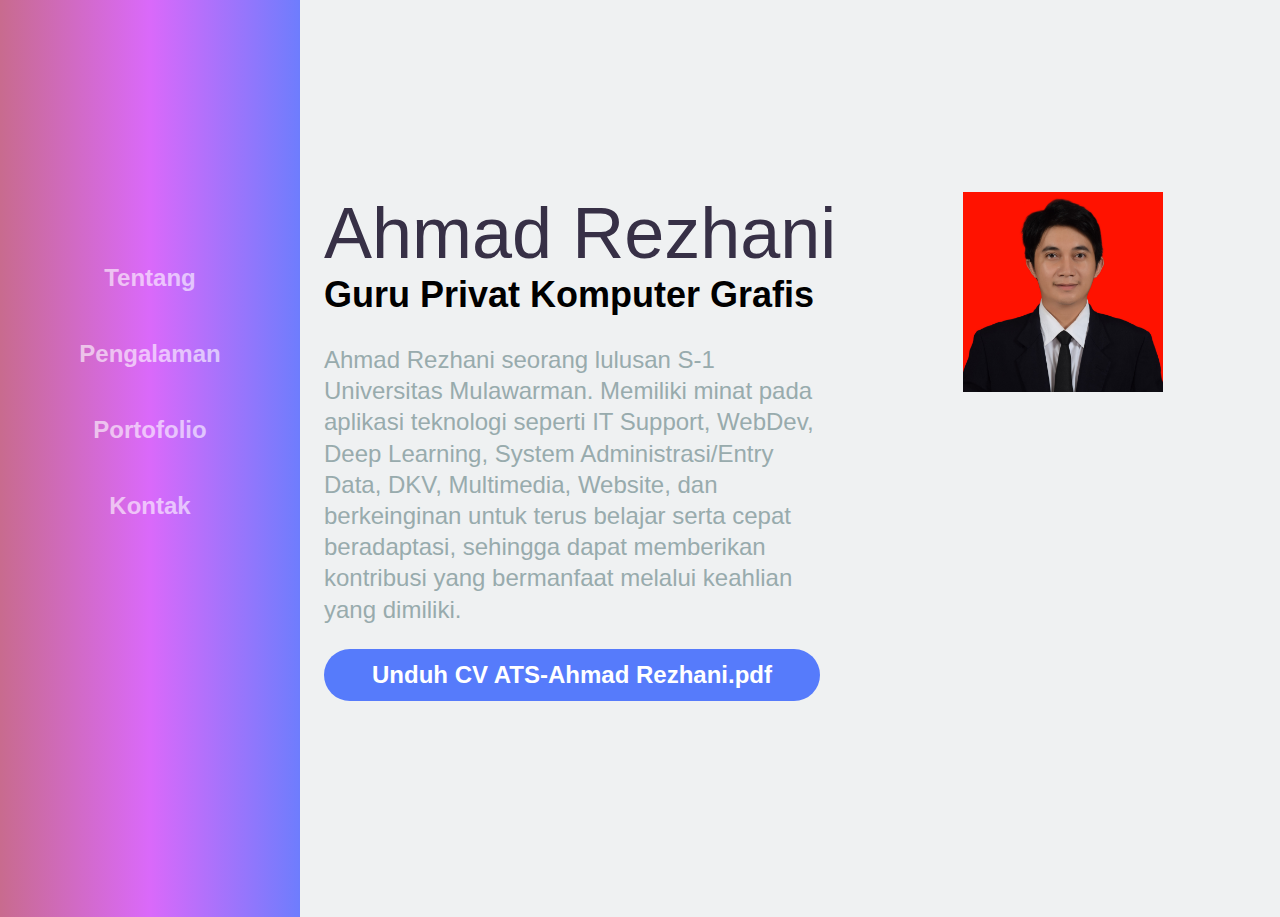
==== index.html @ af39a287 "Update index.html" ====
<!DOCTYPE html>
<html lang="en">
  <head>
    <meta charset="UTF-8" />
    <meta name="viewport" content="width=device-width, initial-scale=1.0" />
    <link rel="stylesheet" href="styles.css"/>
    <title>Web | Tentang</title>
  </head>
  <body>
    <div class="container">
      <div class="sidebar">
        <nav>
          <ul>
            <li><a href="#">Tentang</a></li>
            <li><a href="experience.html">Pengalaman</a></li>
			      <li><a href="portofolio.html">Portofolio</a></li>
            <li><a href="contact.html">Kontak</a></li>
          </ul>
        </nav>
      </div>

      <main class="content">
        <section class="hero">
          <img src="profile.jpg" alt="" />
          <div class="hero-content">
            <h1>Ahmad Rezhani</h1>
            <h2>Guru Privat Komputer Grafis</h2><br>
            <p>
              Ahmad Rezhani seorang lulusan S-1 Universitas Mulawarman. Memiliki minat pada aplikasi teknologi seperti IT Support, WebDev, Deep Learning, System Administrasi/Entry Data, DKV, Multimedia, Website, dan berkeinginan untuk terus belajar serta cepat beradaptasi, sehingga dapat memberikan kontribusi yang bermanfaat melalui keahlian yang dimiliki.
            </p>
            <a href="https://www.dropbox.com/scl/fi/3j6pr0yq0vtgqa1rtltf1/CV-ATS-Ahmad-Rezhani.pdf?rlkey=7lnptvewxbyfe9skd5l4mh29n&st=xmyob6gk&dl=0" class="action-btn">Unduh CV ATS-Ahmad Rezhani.pdf</a>
          </div>
        </section>
      </main>
    </div>
  </body>
</html>
---- styles.css ----
/* Reset margin dan padding untuk semua elemen */
* {
  margin: 0;
  padding: 0;
}

body {
  background-color: #eff1f2;
  font-family: sans-serif;
}

/* Container utama dengan grid layout */
.container {
  font-size: 1.5em;
  width: 100%;
  height: 100vh; /* Memastikan container mengisi seluruh tinggi layar */
  display: grid;
  grid-template-areas: 'sidebar' 'content' 'footer';
  grid-template-columns: 1fr;
  grid-template-rows: 130px minmax(800px, auto) 250px; /* Baris konten lebih fleksibel */
}

/* Styling untuk sidebar */
.sidebar {
  grid-area: sidebar;
  background: linear-gradient(
    to right,
    rgba(200, 107, 142, 1),
    rgba(218, 105, 250, 1),
    rgba(110, 125, 253, 1)
  );
  justify-content: center;
  padding: 1em;
}

/* Styling untuk konten utama */
.content {
  grid-area: content;
  padding: 1em;
}

/* Hero section */
.hero {
  max-width: 90%;
  margin: 0 auto;
  text-align: center;
}


.hero h1 {
  font-size: 2em;
  font-weight: 300;
  color: #373046;
}

.hero p {
  font-weight: 300;
  line-height: 1.3em;
  color: #98abad;
}

.action-btn {
  display: inline-block;
  text-decoration: none;
  color: white;
  font-weight: 700;
  background: #567bfb;
  padding: 0.5em 2em;
  border-radius: 60px;
  margin: 1em 0;
  transition: 0.3s;
}

/* Styling untuk footer */
.footer {
  background: white;
}

footer ul {
  text-align: center;
  display: flex;
  justify-content: center;
  gap: 20px; /* Memberikan jarak antar item footer */
}

footer ul li a {
  list-style: none;
  text-decoration: none;
  color: #c1c6ce;
  text-align: center;
}

footer ul li img {
  width: 20%;
  border-radius: 50%;
}

/* Navigasi menu */
nav ul {
  display: flex;
  justify-content: space-between;
  text-align: center;
}

nav li {
  list-style: none;
  padding: 1em 0;
}

nav li a {
  color: white;
  font-weight: 700;
  opacity: 0.6;
  text-decoration: none;
  transition: 0.3s;
}

nav li a:hover {
  opacity: 1;
}

/* Responsif untuk ukuran layar lebih besar */
@media (min-width: 1040px) {
  .container {
    grid-template-areas: 'sidebar content' 'sidebar footer';
    grid-template-rows: 1fr auto;
    grid-template-columns: 300px 1fr; /* Menyesuaikan layout untuk layar besar */
  }

  nav ul {
    display: flex;
    justify-content: space-between;
    flex-direction: column;
  }

  .sidebar {
    padding-top: 10em;
  }

  .hero {
    text-align: left;
    margin: 7em 0;
  }

  .hero img {
    width: 200px;
    float: right;
  }

  .hero h1 {
    font-size: 3em;
  }

  .hero p {
    width: 60%;
  }
}
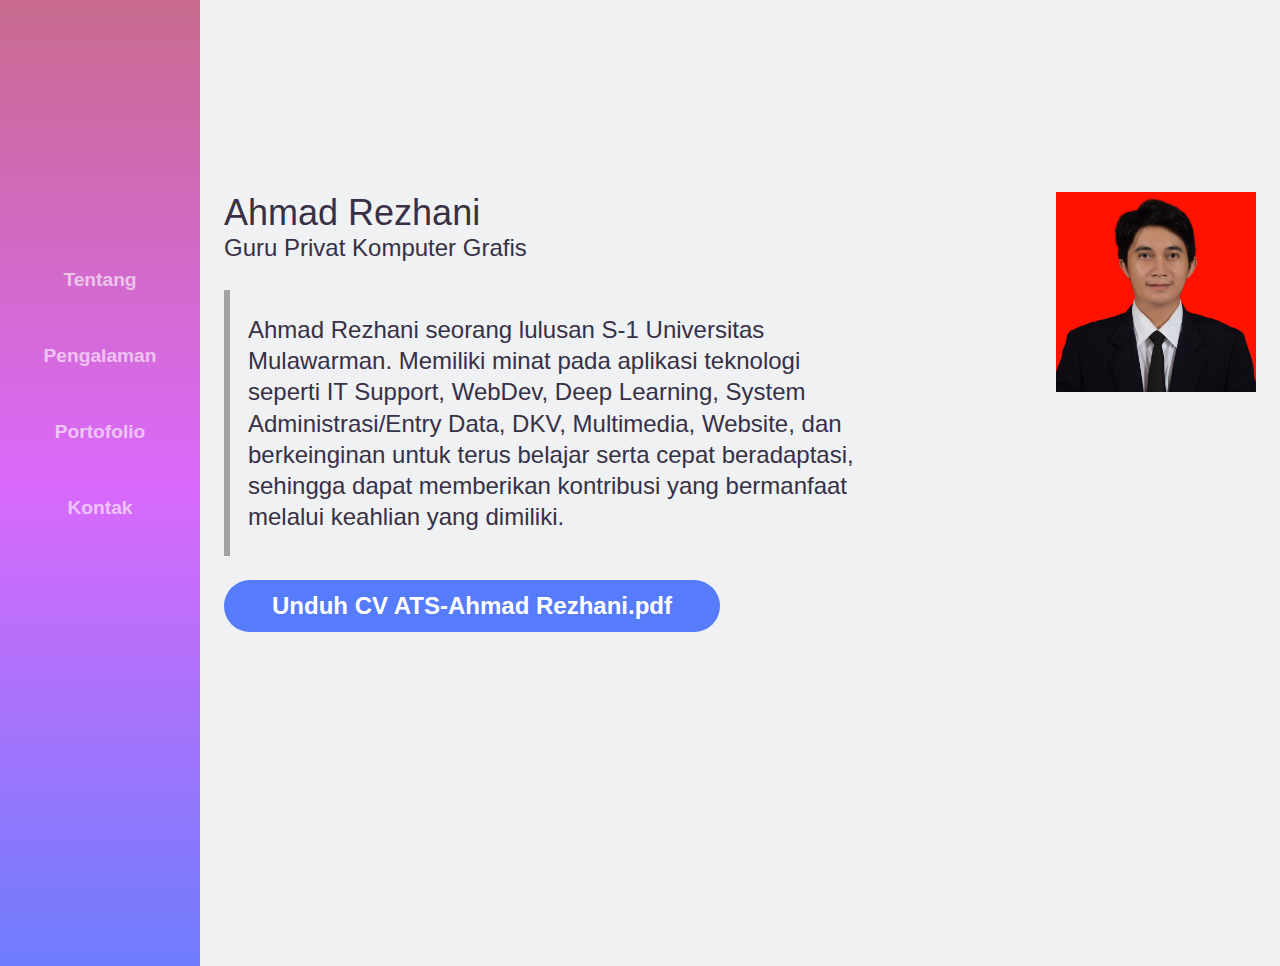
==== commit a2a03e39: "Add files via upload" ====
--- a/index.html
+++ b/index.html
@@ -1,37 +1,37 @@
-<!DOCTYPE html>
-<html lang="en">
-  <head>
-    <meta charset="UTF-8" />
-    <meta name="viewport" content="width=device-width, initial-scale=1.0" />
-    <link rel="stylesheet" href="styles.css"/>
-    <title>Web | Tentang</title>
-  </head>
-  <body>
-    <div class="container">
-      <div class="sidebar">
-        <nav>
-          <ul>
-            <li><a href="#">Tentang</a></li>
-            <li><a href="experience.html">Pengalaman</a></li>
-			      <li><a href="portofolio.html">Portofolio</a></li>
-            <li><a href="contact.html">Kontak</a></li>
-          </ul>
-        </nav>
-      </div>
-
-      <main class="content">
-        <section class="hero">
-          <img src="profile.jpg" alt="" />
-          <div class="hero-content">
-            <h1>Ahmad Rezhani</h1>
-            <h2>Guru Privat Komputer Grafis</h2><br>
-            <p>
-              Ahmad Rezhani seorang lulusan S-1 Universitas Mulawarman. Memiliki minat pada aplikasi teknologi seperti IT Support, WebDev, Deep Learning, System Administrasi/Entry Data, DKV, Multimedia, Website, dan berkeinginan untuk terus belajar serta cepat beradaptasi, sehingga dapat memberikan kontribusi yang bermanfaat melalui keahlian yang dimiliki.
-            </p>
-            <a href="https://www.dropbox.com/scl/fi/3j6pr0yq0vtgqa1rtltf1/CV-ATS-Ahmad-Rezhani.pdf?rlkey=7lnptvewxbyfe9skd5l4mh29n&st=xmyob6gk&dl=0" class="action-btn">Unduh CV ATS-Ahmad Rezhani.pdf</a>
-          </div>
-        </section>
-      </main>
-    </div>
-  </body>
-</html>
+<!DOCTYPE html>
+<html lang="en">
+  <head>
+    <meta charset="UTF-8" />
+    <meta name="viewport" content="width=device-width, initial-scale=1.0" />
+    <link rel="stylesheet" href="styles.css"/>
+    <title>Web | Tentang</title>
+  </head>
+  <body>
+    <div class="container">
+      <div class="sidebar">
+        <nav>
+          <ul>
+            <li><a href="#">Tentang</a></li>
+            <li><a href="experience.html">Pengalaman</a></li>
+			      <li><a href="portofolio.html">Portofolio</a></li>
+            <li><a href="contact.html">Kontak</a></li>
+          </ul>
+        </nav>
+      </div>
+
+      <main class="content">
+        <section class="hero">
+          <img src="profile.jpg" alt="" />
+          <div class="hero-content">
+            <h1>Ahmad Rezhani</h1>
+            <h2>Guru Privat Komputer Grafis</h2><br>
+            <p>
+              Ahmad Rezhani seorang lulusan S-1 Universitas Mulawarman. Memiliki minat pada aplikasi teknologi seperti IT Support, WebDev, Deep Learning, System Administrasi/Entry Data, DKV, Multimedia, Website, dan berkeinginan untuk terus belajar serta cepat beradaptasi, sehingga dapat memberikan kontribusi yang bermanfaat melalui keahlian yang dimiliki.
+            </p>
+            <a href="https://www.dropbox.com/scl/fi/3j6pr0yq0vtgqa1rtltf1/CV-ATS-Ahmad-Rezhani.pdf?rlkey=7lnptvewxbyfe9skd5l4mh29n&st=xmyob6gk&dl=0" class="action-btn">Unduh CV ATS-Ahmad Rezhani.pdf</a>
+          </div>
+        </section>
+      </main>
+    </div>
+  </body>
+</html>--- a/styles.css
+++ b/styles.css
@@ -1,157 +1,242 @@
-/* Reset margin dan padding untuk semua elemen */
-* {
-  margin: 0;
-  padding: 0;
-}
-
-body {
-  background-color: #eff1f2;
-  font-family: sans-serif;
-}
-
-/* Container utama dengan grid layout */
-.container {
-  font-size: 1.5em;
-  width: 100%;
-  height: 100vh; /* Memastikan container mengisi seluruh tinggi layar */
-  display: grid;
-  grid-template-areas: 'sidebar' 'content' 'footer';
-  grid-template-columns: 1fr;
-  grid-template-rows: 130px minmax(800px, auto) 250px; /* Baris konten lebih fleksibel */
-}
-
-/* Styling untuk sidebar */
-.sidebar {
-  grid-area: sidebar;
-  background: linear-gradient(
-    to right,
-    rgba(200, 107, 142, 1),
-    rgba(218, 105, 250, 1),
-    rgba(110, 125, 253, 1)
-  );
-  justify-content: center;
-  padding: 1em;
-}
-
-/* Styling untuk konten utama */
-.content {
-  grid-area: content;
-  padding: 1em;
-}
-
-/* Hero section */
-.hero {
-  max-width: 90%;
-  margin: 0 auto;
-  text-align: center;
-}
-
-
-.hero h1 {
-  font-size: 2em;
-  font-weight: 300;
-  color: #373046;
-}
-
-.hero p {
-  font-weight: 300;
-  line-height: 1.3em;
-  color: #98abad;
-}
-
-.action-btn {
-  display: inline-block;
-  text-decoration: none;
-  color: white;
-  font-weight: 700;
-  background: #567bfb;
-  padding: 0.5em 2em;
-  border-radius: 60px;
-  margin: 1em 0;
-  transition: 0.3s;
-}
-
-/* Styling untuk footer */
-.footer {
-  background: white;
-}
-
-footer ul {
-  text-align: center;
-  display: flex;
-  justify-content: center;
-  gap: 20px; /* Memberikan jarak antar item footer */
-}
-
-footer ul li a {
-  list-style: none;
-  text-decoration: none;
-  color: #c1c6ce;
-  text-align: center;
-}
-
-footer ul li img {
-  width: 20%;
-  border-radius: 50%;
-}
-
-/* Navigasi menu */
-nav ul {
-  display: flex;
-  justify-content: space-between;
-  text-align: center;
-}
-
-nav li {
-  list-style: none;
-  padding: 1em 0;
-}
-
-nav li a {
-  color: white;
-  font-weight: 700;
-  opacity: 0.6;
-  text-decoration: none;
-  transition: 0.3s;
-}
-
-nav li a:hover {
-  opacity: 1;
-}
-
-/* Responsif untuk ukuran layar lebih besar */
-@media (min-width: 1040px) {
-  .container {
-    grid-template-areas: 'sidebar content' 'sidebar footer';
-    grid-template-rows: 1fr auto;
-    grid-template-columns: 300px 1fr; /* Menyesuaikan layout untuk layar besar */
-  }
-
-  nav ul {
-    display: flex;
-    justify-content: space-between;
-    flex-direction: column;
-  }
-
-  .sidebar {
-    padding-top: 10em;
-  }
-
-  .hero {
-    text-align: left;
-    margin: 7em 0;
-  }
-
-  .hero img {
-    width: 200px;
-    float: right;
-  }
-
-  .hero h1 {
-    font-size: 3em;
-  }
-
-  .hero p {
-    width: 60%;
-  }
-}
+* {
+  margin: 0;
+  padding: 0;
+}
+ 
+body {
+  background-color: #eff1f2;
+  font-family: sans-serif;
+}
+ 
+.content {
+  grid-area: content;
+}
+ 
+.sidebar {
+  grid-area: sidebar;
+  background: linear-gradient(
+    to right,
+    rgba(200, 107, 142, 1),
+    rgba(218, 105, 250, 1),
+    rgba(110, 125, 253, 1)
+  );
+  justify-content: center;
+
+}
+ 
+.footer {
+  grid-area: footer;
+  background: white;
+}
+ 
+.container {
+  font-size: 1.5em;
+  width: 100%;
+  height: 100;
+  height: 100vh;
+  display: grid;
+  grid-template-areas: 'sidebar' 'content' 'footer';
+  grid-template-columns: 1fr;
+  grid-template-rows: auto 1fr auto; /* Sesuaikan tinggi baris */
+}
+ 
+.content,
+.sidebar,
+.footer {
+  padding: 1em;
+}
+ 
+nav ul {
+  margin: 0;
+  padding: 0;
+  display: flex;
+  justify-content: space-between;
+  text-align: center;
+}
+ 
+nav li {
+  list-style: none;
+  padding: 1em 0;
+}
+ 
+nav li a {
+  color: white;
+  font-weight: 700;
+  opacity: 0.6;
+  text-decoration: none;
+  transition: 0.3s;
+  font-size: 0.8em; /* Ukuran font lebih kecil untuk mobile */
+}
+ 
+nav li a:hover {
+  opacity: 1;
+}
+ 
+.hero {
+  max-width: 90 px;
+  margin: 0 auto;
+  text-align: center;
+}
+ 
+.hero img {
+  width: 200px;
+  max-width: 100%; /* Agar gambar tidak melebihi lebar layar */
+  height: auto; /* Menjaga aspek rasio */
+}
+ 
+.hero h1 {
+  font-size: 2em;
+  font-weight: 400;
+  color: #373046;
+}
+
+.hero h2 {
+  font-size: 1.3em;
+  font-weight: 300;
+  color: #373046;
+}
+ 
+.hero p {
+  font-weight: 300;
+  line-height: 1.3em;
+  color: #373046;
+  padding-left: 6px;
+  padding-right: 6px;
+}
+
+.hero p {
+  position: relative; /* Agar pseudo-element bisa diposisikan relatif terhadapnya */
+  font-weight: 300;
+  line-height: 1.3em;
+  color: #373046;
+  padding: 1em;
+  overflow: hidden; /* Sembunyikan bagian yang melebihi elemen */
+  z-index: 1; /* Pastikan teks berada di atas pseudo-element */
+}
+/* Pseudo-element untuk animasi */
+.hero p::before {
+  content: ''; /* Wajib untuk pseudo-element */
+  position: absolute;
+  top: 0;
+  left: 0;
+  width: 0%; /* Mulai dari lebar 0% */
+  height: 100%;
+  background-color: lightgrey; /* Warna latar belakang */
+  border-left: 6px solid #a3a3a3; /* Garis batas kiri */
+  animation: slide-in 1.5s ease-in-out forwards; /* Animasi dengan durasi 2 detik */
+  z-index: -1; /* Pastikan pseudo-element berada di bawah teks */
+  pointer-events: none; /* Pastikan pseudo-element tidak mengganggu interaksi */
+}
+/* Animasi keyframes */
+@keyframes slide-in {
+  0% {
+    width: 0%; /* Awal: Lebar 0% */
+  }
+  100% {
+    width: 100%; /* Akhir: Lebar 100% */
+  }
+}
+ 
+.action-btn {
+  display: inline-block;
+  text-decoration: none;
+  color: white;
+  font-weight: 700;
+  background: #567bfb;
+  padding: 0.5em 2em;
+  border-radius: 60px;
+  margin: 1em 0;
+  transition: 0.3s;
+}
+ 
+footer ul {
+  max-width: 640px;
+  margin: 2em auto;
+  padding: 0;
+  text-align: center;
+  display: flex;
+  flex-direction: row;
+  }
+ 
+footer ul li {
+  margin: 0 20px; /* Jarak antar elemen */
+  list-style: none;
+  align-self: flex-end;
+  margin-bottom: 2em; /* Tambahkan jarak antar elemen */
+
+}
+ 
+footer ul li a {
+  text-decoration: none;
+  color: #c1c6ce;
+}
+ 
+footer ul li img {
+  width: 30%;
+  height: auto;
+}
+ 
+footer p {
+  font-size: 0.8em;
+}
+ 
+@media (min-width: 1040px) {
+  .container {
+    display: grid;
+    grid-template-areas: 'sidebar content' 'sidebar footer';
+    grid-template-rows: 1fr auto;
+    grid-template-columns: 200px 1fr;
+  }
+ 
+  nav ul {
+    display: flex;
+    justify-content: space-between;
+    flex-direction: column;
+  }
+ 
+  .sidebar {
+    background: linear-gradient(
+      to bottom,
+      rgba(200, 107, 142, 1),
+      rgba(218, 105, 250, 1),
+      rgba(110, 125, 253, 1)
+    );
+    padding-top: 10em;
+    min-height: 78%; /* Pastikan sidebar mencapai footer */
+    display: flex;
+   flex-direction: column;
+  justify-content: space-between; /* Untuk memastikan konten terdistribusi merata */
+  }
+ 
+  .hero {
+    text-align: left;
+    margin: 7em 0;
+  }
+ 
+  .hero img {
+    width: 200px;
+    float: right;
+  }
+ 
+  .hero p {
+    width: 60%;
+  }
+
+  .hero h1 {
+    font-size: 1.5em; /* Untuk mobile */
+  }
+
+  .hero h2 {
+    font-size: 1em; /* Untuk mobile */
+  }
+ 
+  footer ul {
+    max-width: 900px;
+    margin: 0 auto;
+    padding: 1em 0;
+  }
+ 
+  footer ul li a img {
+    width: 20%;
+  }
+}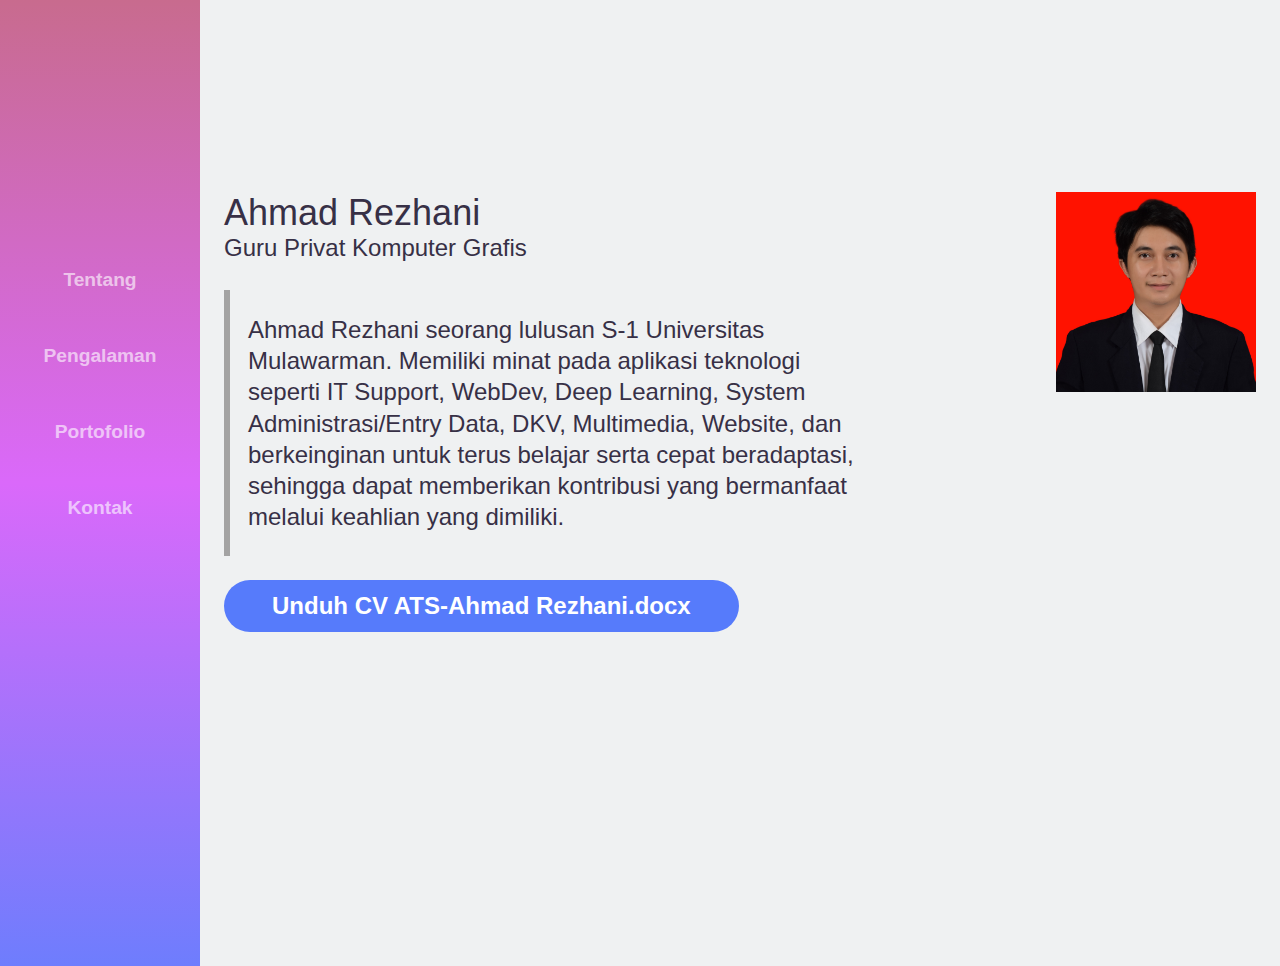
==== commit 42c1de2b: "Update index.html" ====
--- a/index.html
+++ b/index.html
@@ -13,7 +13,7 @@
           <ul>
             <li><a href="#">Tentang</a></li>
             <li><a href="experience.html">Pengalaman</a></li>
-			      <li><a href="portofolio.html">Portofolio</a></li>
+		<li><a href="portofolio.html">Portofolio</a></li>
             <li><a href="contact.html">Kontak</a></li>
           </ul>
         </nav>
@@ -28,10 +28,10 @@
             <p>
               Ahmad Rezhani seorang lulusan S-1 Universitas Mulawarman. Memiliki minat pada aplikasi teknologi seperti IT Support, WebDev, Deep Learning, System Administrasi/Entry Data, DKV, Multimedia, Website, dan berkeinginan untuk terus belajar serta cepat beradaptasi, sehingga dapat memberikan kontribusi yang bermanfaat melalui keahlian yang dimiliki.
             </p>
-            <a href="https://www.dropbox.com/scl/fi/3j6pr0yq0vtgqa1rtltf1/CV-ATS-Ahmad-Rezhani.pdf?rlkey=7lnptvewxbyfe9skd5l4mh29n&st=xmyob6gk&dl=0" class="action-btn">Unduh CV ATS-Ahmad Rezhani.pdf</a>
+            <a href="https://1drv.ms/w/c/33e382672a758857/ERjRjV0cqPRFh7X2A2l1ggEBnGKkFMupzwobI5B20_OK_Q?e=M3YFjs" class="action-btn">Unduh CV ATS-Ahmad Rezhani.docx</a>
           </div>
         </section>
       </main>
     </div>
   </body>
-</html>+</html>
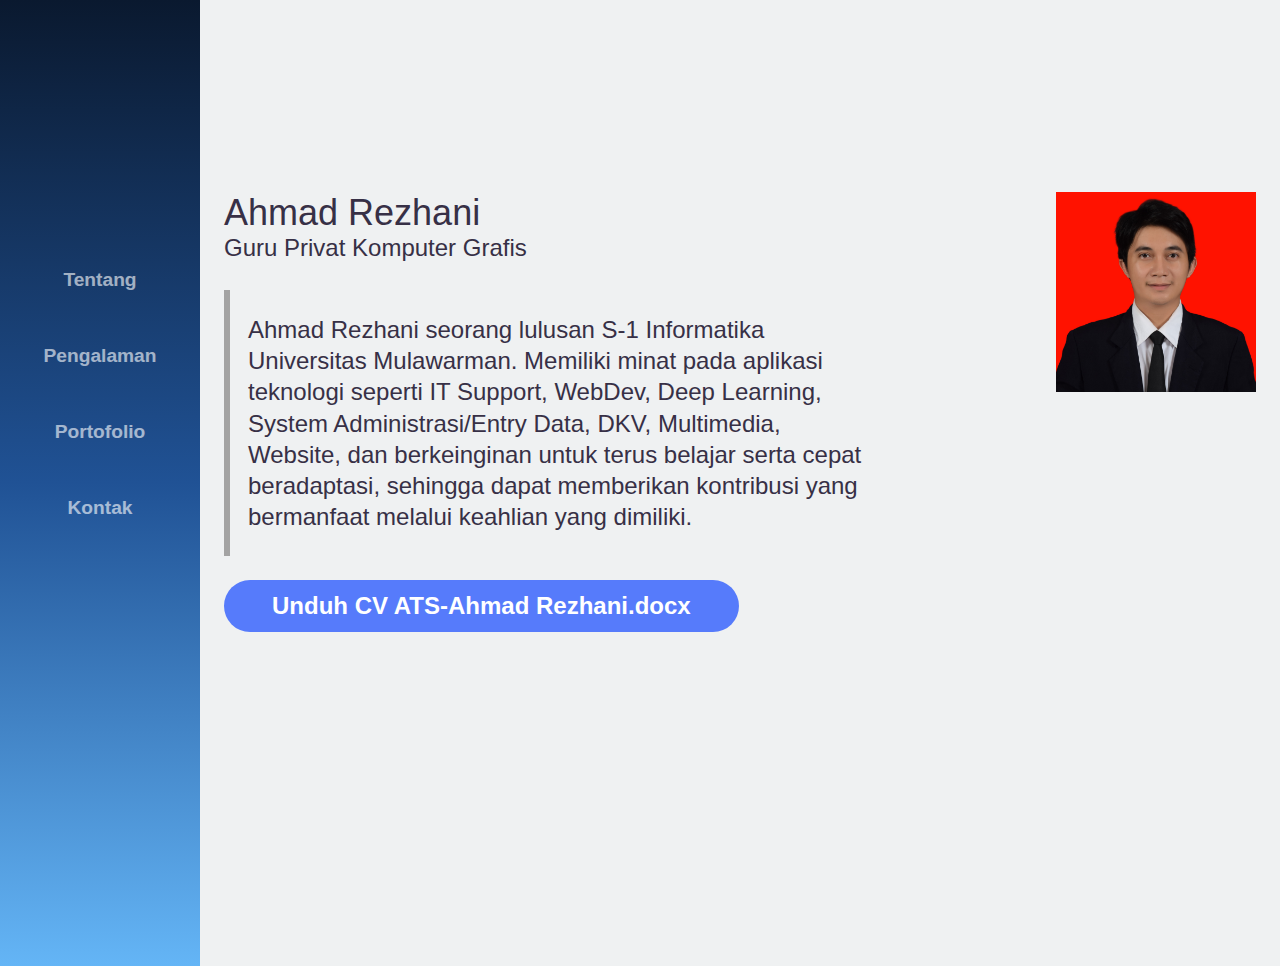
==== commit 9d71ce09: "Update index.html" ====
--- a/index.html
+++ b/index.html
@@ -26,7 +26,7 @@
             <h1>Ahmad Rezhani</h1>
             <h2>Guru Privat Komputer Grafis</h2><br>
             <p>
-              Ahmad Rezhani seorang lulusan S-1 Universitas Mulawarman. Memiliki minat pada aplikasi teknologi seperti IT Support, WebDev, Deep Learning, System Administrasi/Entry Data, DKV, Multimedia, Website, dan berkeinginan untuk terus belajar serta cepat beradaptasi, sehingga dapat memberikan kontribusi yang bermanfaat melalui keahlian yang dimiliki.
+              Ahmad Rezhani seorang lulusan S-1 Informatika Universitas Mulawarman. Memiliki minat pada aplikasi teknologi seperti IT Support, WebDev, Deep Learning, System Administrasi/Entry Data, DKV, Multimedia, Website, dan berkeinginan untuk terus belajar serta cepat beradaptasi, sehingga dapat memberikan kontribusi yang bermanfaat melalui keahlian yang dimiliki.
             </p>
             <a href="https://1drv.ms/w/c/33e382672a758857/ERjRjV0cqPRFh7X2A2l1ggEBnGKkFMupzwobI5B20_OK_Q?e=M3YFjs" class="action-btn">Unduh CV ATS-Ahmad Rezhani.docx</a>
           </div>
--- a/styles.css
+++ b/styles.css
@@ -16,13 +16,14 @@
   grid-area: sidebar;
   background: linear-gradient(
     to right,
-    rgba(200, 107, 142, 1),
-    rgba(218, 105, 250, 1),
-    rgba(110, 125, 253, 1)
+    rgba(10, 25, 47, 1),   /* Biru navy gelap */
+    rgba(32, 82, 149, 1),  /* Biru royal */
+    rgba(100, 181, 246, 1) /* Biru terang soft */
   );
   justify-content: center;
-
-}
+}
+
+
  
 .footer {
   grid-area: footer;
@@ -197,10 +198,11 @@
   .sidebar {
     background: linear-gradient(
       to bottom,
-      rgba(200, 107, 142, 1),
-      rgba(218, 105, 250, 1),
-      rgba(110, 125, 253, 1)
-    );
+    rgba(10, 25, 47, 1),   /* Biru navy gelap */
+    rgba(32, 82, 149, 1),  /* Biru royal */
+    rgba(100, 181, 246, 1) /* Biru terang soft */
+  );
+  
     padding-top: 10em;
     min-height: 78%; /* Pastikan sidebar mencapai footer */
     display: flex;
@@ -239,4 +241,4 @@
   footer ul li a img {
     width: 20%;
   }
-}+}
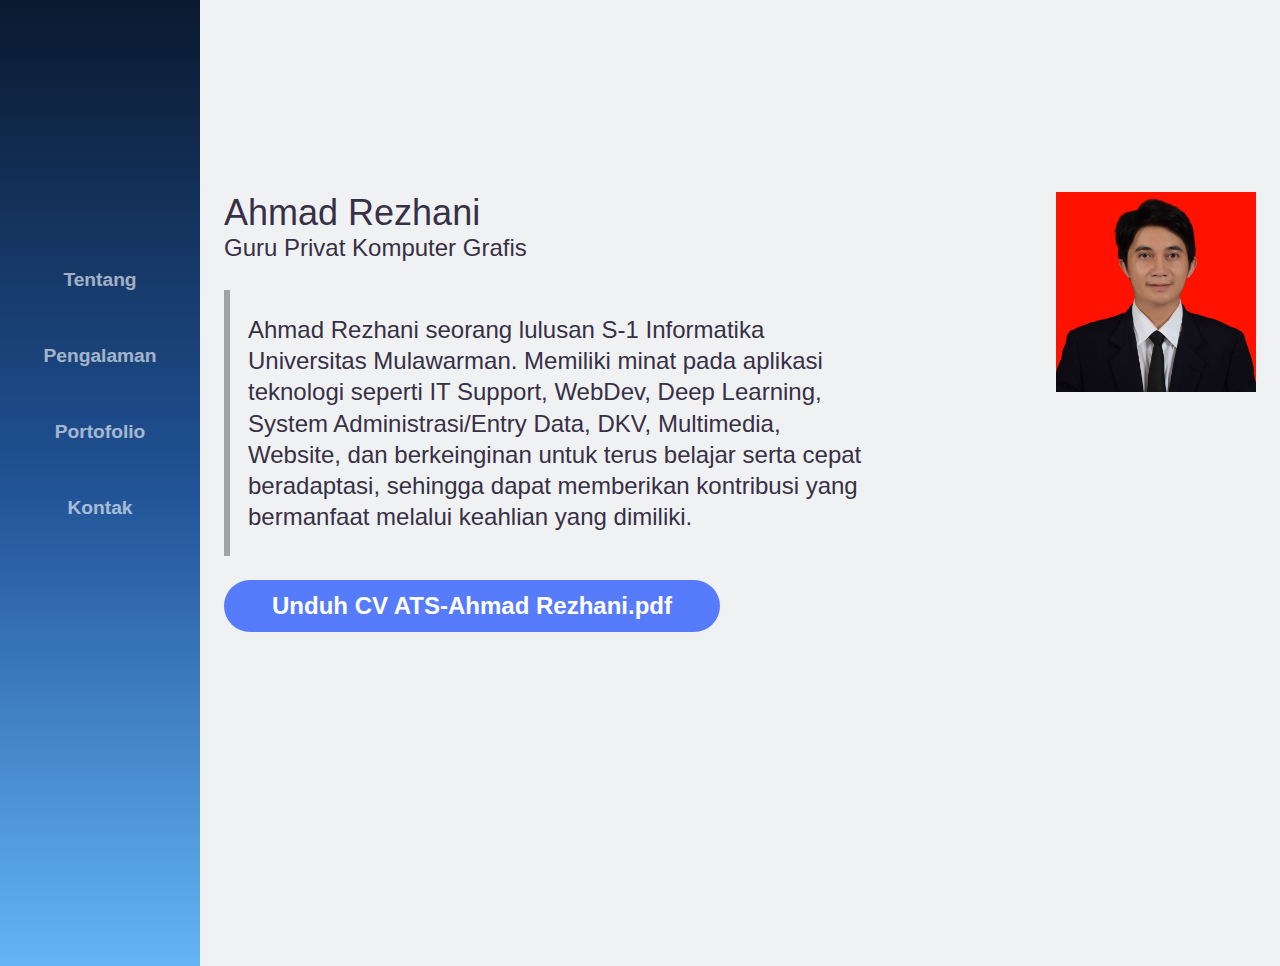
==== commit 2b79b83b: "Update index.html" ====
--- a/index.html
+++ b/index.html
@@ -28,7 +28,7 @@
             <p>
               Ahmad Rezhani seorang lulusan S-1 Informatika Universitas Mulawarman. Memiliki minat pada aplikasi teknologi seperti IT Support, WebDev, Deep Learning, System Administrasi/Entry Data, DKV, Multimedia, Website, dan berkeinginan untuk terus belajar serta cepat beradaptasi, sehingga dapat memberikan kontribusi yang bermanfaat melalui keahlian yang dimiliki.
             </p>
-            <a href="https://1drv.ms/w/c/33e382672a758857/ERjRjV0cqPRFh7X2A2l1ggEBnGKkFMupzwobI5B20_OK_Q?e=M3YFjs" class="action-btn">Unduh CV ATS-Ahmad Rezhani.docx</a>
+            <a href="https://1drv.ms/b/c/33e382672a758857/ETm1YkQnC7ZCsd8UsDfQ3RUB19I81YKAIZw1gR8xU6cPYw?e=taDwtr" class="action-btn">Unduh CV ATS-Ahmad Rezhani.pdf</a>
           </div>
         </section>
       </main>
